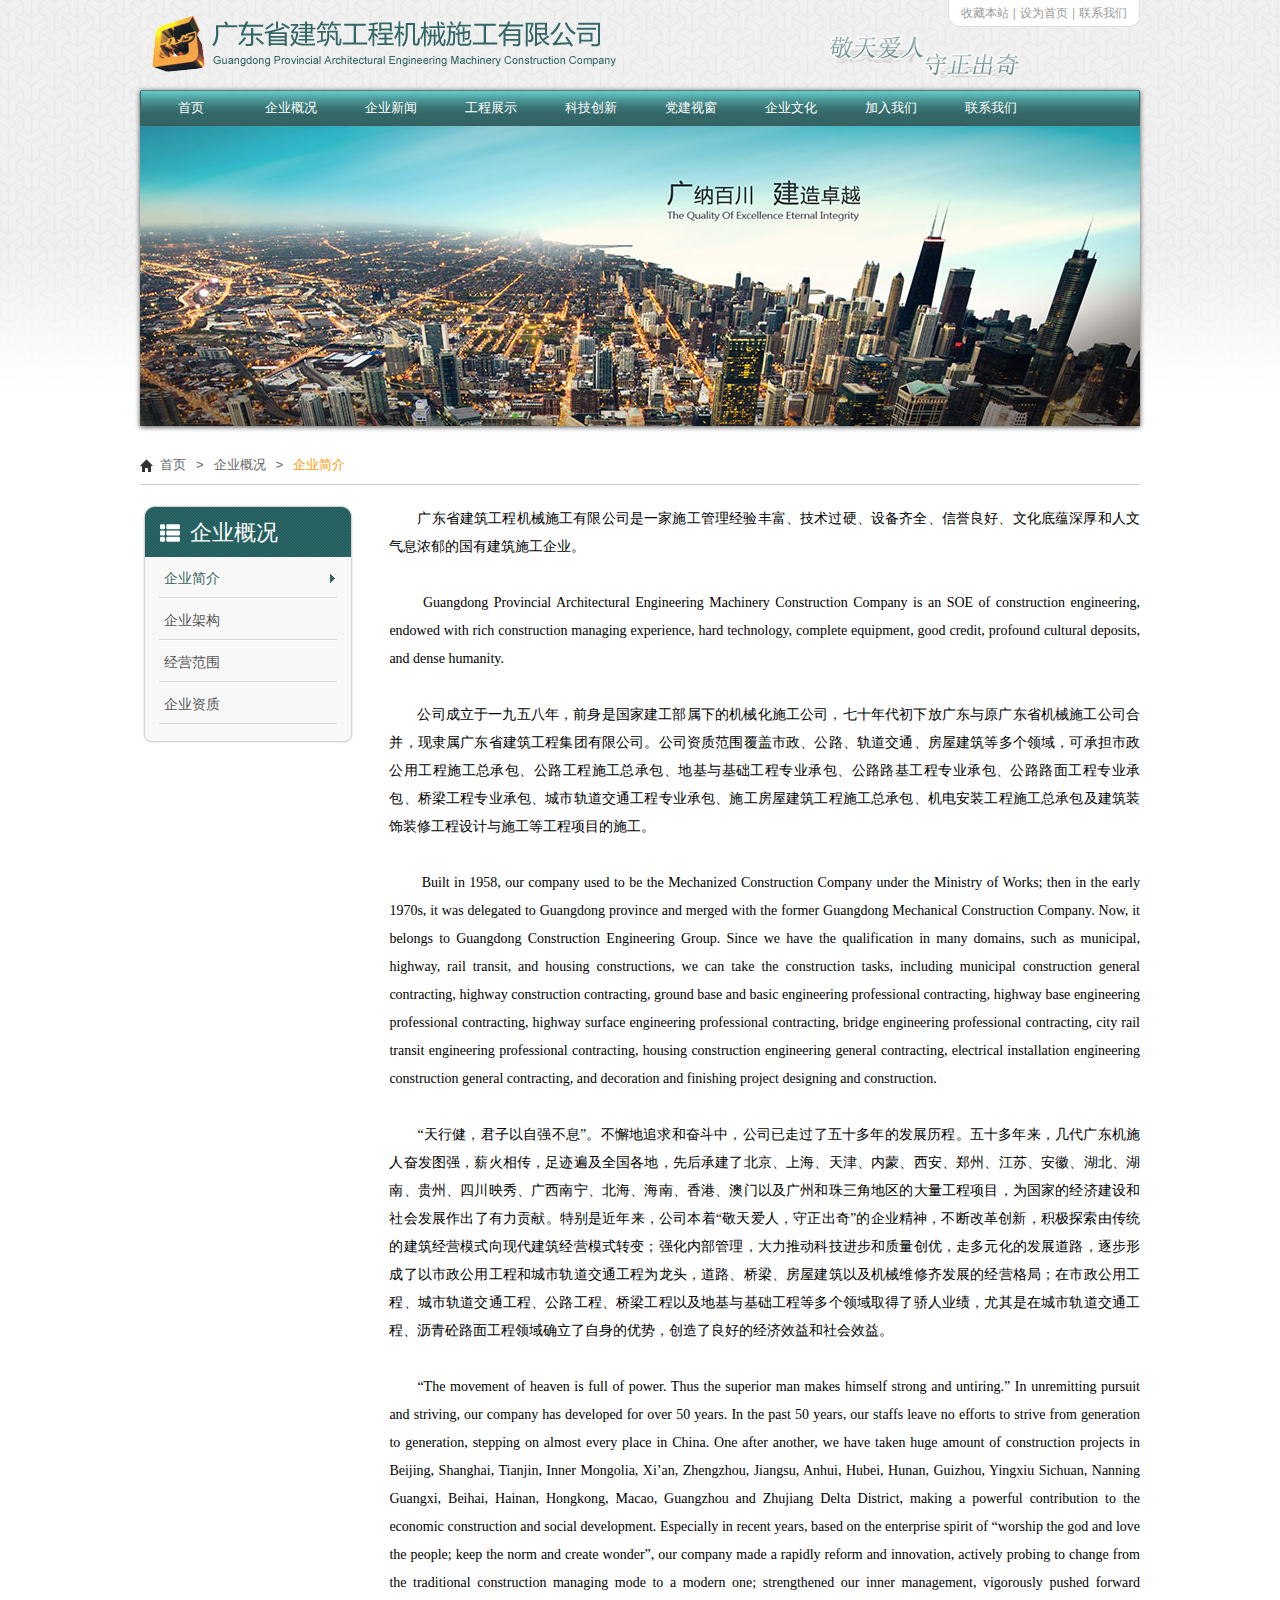
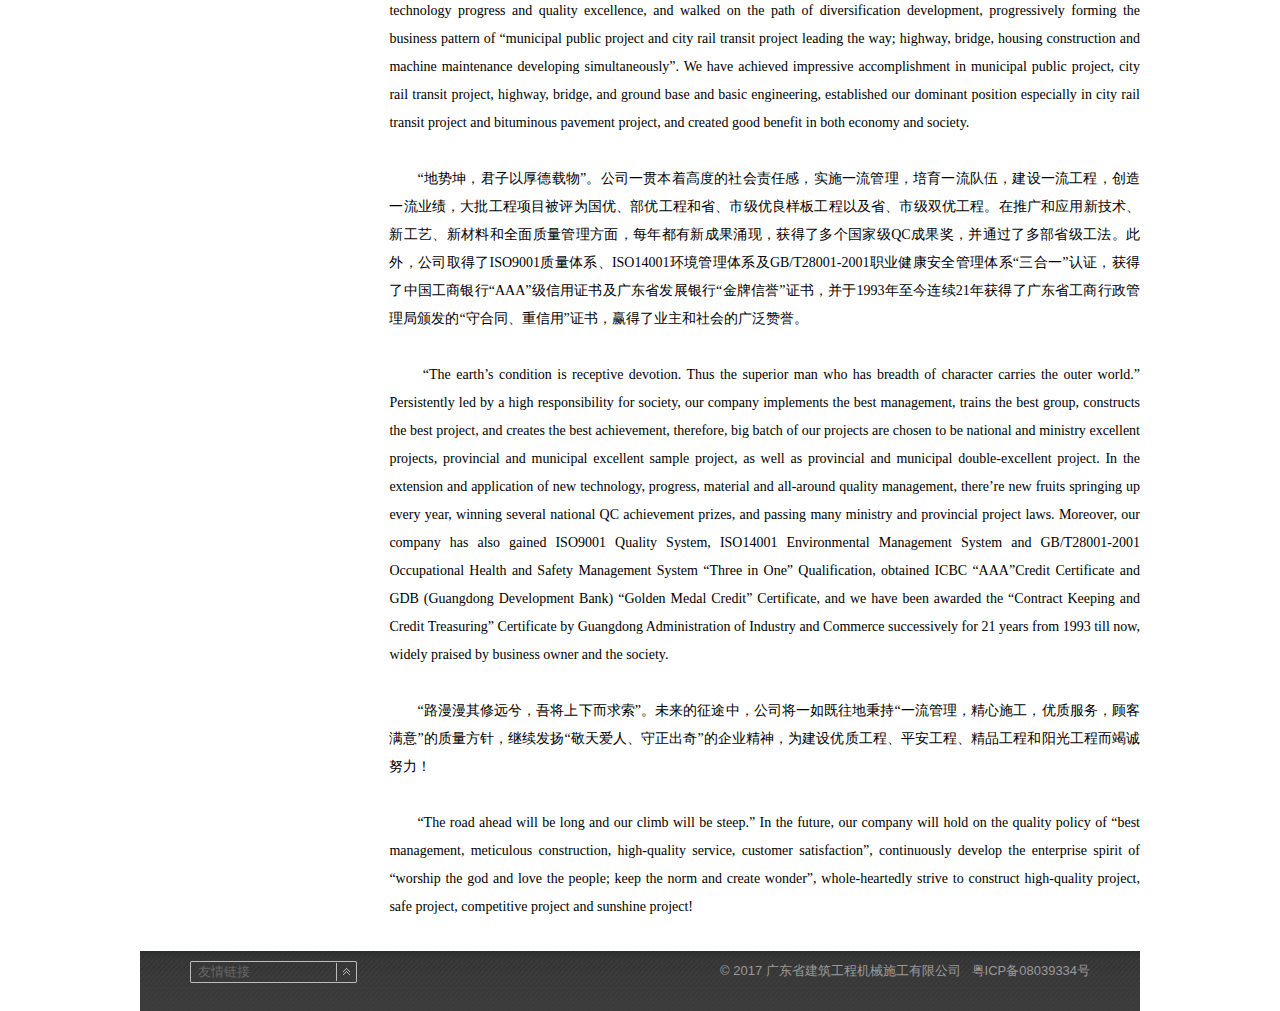
==== about.html @ 48760d31 "0501" ====
﻿<!DOCTYPE html>
<html>
<head>
    <title></title>
    <meta charset="utf-8" />
    <link href="css/normalize.css" rel="stylesheet" />
    <link href="css/style.css" rel="stylesheet" />

    <link href="nivoslider/nivo-slider.css" rel="stylesheet" />
    <link href="nivoslider/themes/default/default.css" rel="stylesheet" />
</head>
<body>
    <div class="page_head">
        <div class="logo"><img src="img/logo.png" alt="" /></div>
        <div class="links">
            <a href="javascript:void(0);">收藏本站</a><span>|</span><a href="javascript:void(0);">设为首页</a><span>|</span><a href="javascript:void(0);">联系我们</a>
        </div>
        <div class="clear"></div>
    </div>

    <div class="page_nav">
        <ul id="nav">
            <li class="li01"><a href="javascript:void();" class="link01">首页</a></li>
            <li class="li01">
                <a href="javascript:void();" class="link01">企业概况</a>
                <ul class="ul02">
                    <li class="li02"><a href="javascript:void();" class="link02">二级导航01</a></li>
                    <li class="li02"><a href="javascript:void();" class="link02">二级导航02</a></li>
                    <li class="li02">
                        <a href="javascript:void();" class="link02">二级导航03</a>
                        <ul class="ul03">
                            <li class="li03"><a href="javascript:void();" class="link03">三级导航01</a></li>
                            <li class="li03"><a href="javascript:void();" class="link03">三级导航02</a></li>
                            <li class="li03"><a href="javascript:void();" class="link03">三级导航03</a></li>
                        </ul>
                    </li>
                    <li class="li02"><a href="javascript:void();" class="link02">二级导航04</a></li>
                </ul>
            </li>
            <li class="li01">
                <a href="javascript:void();" class="link01">企业新闻</a>
                <ul class="ul02">
                    <li class="li02"><a href="javascript:void();" class="link02">二级导航01</a></li>
                    <li class="li02"><a href="javascript:void();" class="link02">二级导航02</a></li>
                    <li class="li02">
                        <a href="javascript:void();" class="link02">二级导航03</a>
                        <ul class="ul03">
                            <li class="li03"><a href="javascript:void();" class="link03">三级导航01</a></li>
                            <li class="li03"><a href="javascript:void();" class="link03">三级导航02</a></li>
                            <li class="li03"><a href="javascript:void();" class="link03">三级导航03</a></li>
                        </ul>
                    </li>
                    <li class="li02"><a href="javascript:void();" class="link02">二级导航04</a></li>
                </ul>
            </li>
            <li class="li01"><a href="javascript:void();" class="link01">工程展示</a></li>
            <li class="li01"><a href="javascript:void();" class="link01">科技创新</a></li>
            <li class="li01"><a href="javascript:void();" class="link01">党建视窗</a></li>
            <li class="li01"><a href="javascript:void();" class="link01">企业文化</a></li>
            <li class="li01"><a href="javascript:void();" class="link01">加入我们</a></li>
            <li class="li01"><a href="javascript:void();" class="link01">联系我们</a></li>
        </ul>
    </div>

    <div class="index_banner theme-default">
        <div id="slider" class="nivoSlider">
            <a href="javascript:void();" class="nivo-imageLink"><img src="Upload/b1.jpg" alt="" title="" class="index_bannerimg" /></a>
            <a href="javascript:void();" class="nivo-imageLink"><img src="Upload/b2.jpg" alt="" title="" class="index_bannerimg" /></a>
            <a href="javascript:void();" class="nivo-imageLink"><img src="Upload/b3.jpg" alt="" title="" class="index_bannerimg" /></a>
        </div>
    </div>

    <div class="inner_nav">
        <a class="index">首页</a><span>&gt;</span><a>企业概况</a><span>&gt;</span><span class="cur">企业简介</span>
    </div>

    <div class="wdiv10">

        <div class="col_inner01">
            <div class="smenu">
                <h3>企业概况</h3>
                <ul class="list">
                    <li><a href="javascript:void();" class="cur">企业简介</a></li>
                    <li><a href="javascript:void();">企业架构</a></li>
                    <li><a href="javascript:void();">经营范围</a></li>
                    <li><a href="javascript:void();">企业资质</a></li>
                </ul>
                <div class="bot"></div>
            </div>
        </div>


        <div class="col_inner02">

            <div class="inner_html">

                <font style="FONT-FAMILY: 宋体; COLOR: #000000; FONT-SIZE: 14px">
                    <p style="TEXT-JUSTIFY: inter-ideograph; TEXT-ALIGN: justify; TEXT-INDENT: 21pt; MARGIN-LEFT: 7.05pt; mso-char-indent-count: 2.0; mso-para-margin-left: .67gd" class="MsoNormal"><font style="FONT-SIZE: 14px"><span style="FONT-FAMILY: 宋体; FONT-SIZE: 14px; mso-ascii-font-family: 'Times New Roman'; mso-hansi-font-family: 'Times New Roman'">广东省建筑工程机械施工有限公司是一家施工管理经验丰富、技术过硬、设备齐全、信誉良好、文化底蕴深厚和人文气息浓郁的国有建筑施工企业。</span></font></p>
                    <p style="TEXT-JUSTIFY: inter-ideograph; TEXT-ALIGN: justify; TEXT-INDENT: 21pt; MARGIN-LEFT: 7.05pt; mso-char-indent-count: 2.0; mso-para-margin-left: .67gd" class="MsoNormal"><font style="FONT-SIZE: 14px"><span style="FONT-FAMILY: 宋体; FONT-SIZE: 14px; mso-ascii-font-family: 'Times New Roman'; mso-hansi-font-family: 'Times New Roman'"></span></font>&nbsp;</p>
                    <p style="TEXT-JUSTIFY: inter-ideograph; TEXT-ALIGN: justify; TEXT-INDENT: 21pt; MARGIN-LEFT: 7.05pt; mso-char-indent-count: 2.0; mso-para-margin-left: .67gd" class="MsoNormal"><font style="FONT-SIZE: 14px"><span style="FONT-FAMILY: 宋体; FONT-SIZE: 14px; mso-ascii-font-family: 'Times New Roman'; mso-hansi-font-family: 'Times New Roman'"></span><!--?xml:namespace prefix = o ns = "urn:schemas-microsoft-com:office:office" /--><o:p></o:p></font>&nbsp;<font style="FONT-SIZE: 14px">Guangdong Provincial Architectural Engineering Machinery Construction Company is an SOE of construction engineering, endowed with rich construction managing experience, hard technology, <span style="COLOR: windowtext; FONT-SIZE: 14px" lang="EN-US">complete equipment, good credit, profound cultural deposits, and dense humanity.</span></font></p>
                    <p style="TEXT-JUSTIFY: inter-ideograph; TEXT-ALIGN: justify; TEXT-INDENT: 21pt; MARGIN-LEFT: 7.05pt; mso-char-indent-count: 2.0; mso-para-margin-left: .67gd" class="MsoNormal"><font style="FONT-SIZE: 14px"><span style="COLOR: windowtext; FONT-SIZE: 14px" lang="EN-US"></span><span style="COLOR: windowtext; FONT-SIZE: 14px" lang="EN-US"><o:p></o:p></span></font>&nbsp;</p>
                    <p style="TEXT-JUSTIFY: inter-ideograph; TEXT-ALIGN: justify; TEXT-INDENT: 21pt; MARGIN-LEFT: 7.05pt; mso-char-indent-count: 2.0; mso-para-margin-left: .67gd" class="MsoNormal"><font style="FONT-SIZE: 14px"><span style="FONT-FAMILY: 宋体; COLOR: windowtext; FONT-SIZE: 14px; mso-ascii-font-family: 'Times New Roman'; mso-hansi-font-family: 'Times New Roman'">公司成立于一九五八年，前身是国家建工部属下的机械化施工公司，七十年代初下放广东与原广东省机械施工公司合并，现隶属广东省建筑工程集团有限公司。公司资质范围覆盖市政、公路、轨道交通、房屋建筑等多个领域，可承担市政公用工程施工总承包、公路工程施工总承包、地基与基础工程专业承包、公路路基工程专业承包、公路路面工程专业承包、桥梁工程专业承包、城市轨道交通工程专业承包、施工房屋建筑工程施工总承包、机电安装工程施工总承包及建筑装饰装修工程设计与施工等工程项目的施工。</span></font></p>
                    <p style="TEXT-JUSTIFY: inter-ideograph; TEXT-ALIGN: justify; TEXT-INDENT: 21pt; MARGIN-LEFT: 7.05pt; mso-char-indent-count: 2.0; mso-para-margin-left: .67gd" class="MsoNormal"><font style="FONT-SIZE: 14px"><span style="FONT-FAMILY: 宋体; COLOR: windowtext; FONT-SIZE: 14px; mso-ascii-font-family: 'Times New Roman'; mso-hansi-font-family: 'Times New Roman'"></span><span style="COLOR: windowtext; FONT-SIZE: 14px; mso-bidi-font-size: 10.5pt" lang="EN-US"><o:p></o:p></span></font>&nbsp;</p>
                    <p style="TEXT-JUSTIFY: inter-ideograph; TEXT-ALIGN: justify; TEXT-INDENT: 21pt; MARGIN-LEFT: 7.05pt; mso-char-indent-count: 2.0; mso-para-margin-left: .67gd" class="MsoNormal"><span style="FONT-SIZE: 14px" lang="EN-US">&nbsp;Built in 1958, our company used to be the Mechanized Construction Company under the Ministry of Works; then in the early 1970s, it was delegated to Guangdong province and merged with the former Guangdong Mechanical Construction Company. Now, it belongs to Guangdong Construction Engineering Group. Since we have the qualification in many domains, such as municipal, highway, rail transit, and housing constructions, we can take the construction tasks, including municipal construction general contracting, highway construction contracting, ground base and basic engineering professional contracting, highway base engineering professional contracting, highway surface engineering professional contracting, bridge engineering professional contracting, city rail transit engineering professional contracting, housing construction engineering general contracting, electrical installation engineering construction general contracting, and decoration and finishing project designing and construction.</span></p>
                    <p style="TEXT-JUSTIFY: inter-ideograph; TEXT-ALIGN: justify; TEXT-INDENT: 21pt; MARGIN-LEFT: 7.05pt; mso-char-indent-count: 2.0; mso-para-margin-left: .67gd" class="MsoNormal"><span style="FONT-SIZE: 14px" lang="EN-US"><o:p></o:p></span>&nbsp;</p>
                    <p style="TEXT-JUSTIFY: inter-ideograph; TEXT-ALIGN: justify; TEXT-INDENT: 21pt; MARGIN-LEFT: 7.05pt; mso-char-indent-count: 2.0; mso-para-margin-left: .67gd" class="MsoNormal"><font style="FONT-SIZE: 14px"><span style="FONT-FAMILY: 宋体; COLOR: windowtext; FONT-SIZE: 14px; mso-ascii-font-family: 'Times New Roman'; mso-hansi-font-family: 'Times New Roman'">“天行健，君子以自强不息”。不懈地追求和奋斗中，公司已走过了五十多年的发展历程。五十多年来，几代广东机施人奋发图强，薪火相传，足迹遍及全国各地，先后承建了北京、上海、天津、内蒙、西安、郑州、江苏、安徽、湖北、湖南、贵州、四川映秀、广西南宁、北海、海南、香港、澳门以及广州和珠三角地区的大量工程项目，为国家的经济建设和社会发展作出了有力贡献。特别是近年来，公司本着“敬天爱人，守正出奇”的企业精神，不断改革创新，积极探索由传统的建筑经营模式向现代建筑经营模式转变；强化内部管理，大力推动科技进步和质量创优，走多元化的发展道路，逐步形成了以市政公用工程和城市轨道交通工程为龙头，道路、桥梁、房屋建筑以及机械维修齐发展的经营格局；在市政公用工程、城市轨道交通工程、公路工程、桥梁工程以及地基与基础工程等多个领域取得了骄人业绩，尤其是在城市轨道交通工程、沥青砼路面工程领域确立了自身的优势，创造了良好的经济效益和社会效益。</span></font></p>
                    <p style="TEXT-JUSTIFY: inter-ideograph; TEXT-ALIGN: justify; TEXT-INDENT: 21pt; MARGIN-LEFT: 7.05pt; mso-char-indent-count: 2.0; mso-para-margin-left: .67gd" class="MsoNormal"><font style="FONT-SIZE: 14px"><span style="FONT-FAMILY: 宋体; COLOR: windowtext; FONT-SIZE: 14px; mso-ascii-font-family: 'Times New Roman'; mso-hansi-font-family: 'Times New Roman'"></span><span style="COLOR: red; FONT-SIZE: 14px; mso-bidi-font-size: 10.5pt" lang="EN-US"><o:p></o:p></span></font>&nbsp;</p>
                    <p style="TEXT-JUSTIFY: inter-ideograph; TEXT-ALIGN: justify; TEXT-INDENT: 21pt; MARGIN-LEFT: 7.05pt; mso-char-indent-count: 2.0; mso-para-margin-left: .67gd" class="MsoNormal"><span style="FONT-SIZE: 14px" lang="EN-US">“The movement of heaven is full of power. Thus the superior man makes himself strong and untiring.” In unremitting pursuit and striving, our company has developed for over 50 years. In the past 50 years, our staffs leave no efforts to strive from generation to generation, stepping on almost every place in China. One after another, we have taken huge amount of construction projects in Beijing, Shanghai, Tianjin, Inner Mongolia, Xi’an, Zhengzhou, Jiangsu, Anhui, Hubei, Hunan, Guizhou, Yingxiu Sichuan, Nanning Guangxi, Beihai, Hainan, Hongkong, Macao, Guangzhou and Zhujiang Delta District, making a powerful contribution to the economic construction and social development. Especially in recent years, based on the enterprise spirit of “worship the god and love the people; keep the norm and create wonder”, our company made a rapidly reform and innovation, actively probing to change from the traditional construction managing mode to a modern one; strengthened our inner management, vigorously pushed forward technology progress and quality excellence, and walked on the path of diversification development, progressively forming the business pattern of “municipal public project and city rail transit project leading the way; highway, bridge, housing construction and machine maintenance developing simultaneously”. We have achieved impressive accomplishment in municipal public project, city rail transit project, highway, bridge, and ground base and basic engineering, established our dominant position especially in city rail transit project and bituminous pavement project, and created good benefit in both economy and society.</span></p>
                    <p style="TEXT-JUSTIFY: inter-ideograph; TEXT-ALIGN: justify; TEXT-INDENT: 21pt; MARGIN-LEFT: 7.05pt; mso-char-indent-count: 2.0; mso-para-margin-left: .67gd" class="MsoNormal"><span style="FONT-SIZE: 14px" lang="EN-US"><o:p></o:p></span>&nbsp;</p>
                    <p style="TEXT-JUSTIFY: inter-ideograph; TEXT-ALIGN: justify; TEXT-INDENT: 21pt; MARGIN-LEFT: 7.05pt; mso-char-indent-count: 2.0; mso-para-margin-left: .67gd" class="MsoNormal"><font style="FONT-SIZE: 14px"><span style="FONT-FAMILY: 宋体; FONT-SIZE: 14px; mso-ascii-font-family: 'Times New Roman'">“地势坤，君子以厚德载物”。公司一贯</span><span style="FONT-FAMILY: 宋体; FONT-SIZE: 14px; mso-ascii-font-family: 'Times New Roman'; mso-hansi-font-family: 'Times New Roman'">本着高度的社会责任感，实施一流管理，培育一流队伍，建设一流工程，创造一流业绩，</span><span style="FONT-FAMILY: 宋体; FONT-SIZE: 14px; mso-ascii-font-family: 'Times New Roman'">大批工程项目被评为</span><span style="FONT-FAMILY: 宋体; FONT-SIZE: 14px; mso-ascii-font-family: 'Times New Roman'; mso-hansi-font-family: 'Times New Roman'">国优、部优</span><span style="FONT-FAMILY: 宋体; COLOR: windowtext; FONT-SIZE: 14px; mso-ascii-font-family: 'Times New Roman'; mso-hansi-font-family: 'Times New Roman'">工程和</span><span style="FONT-FAMILY: 宋体; COLOR: windowtext; FONT-SIZE: 14px; mso-ascii-font-family: 'Times New Roman'">省、市级优良样板工程</span><span style="FONT-FAMILY: 宋体; COLOR: windowtext; FONT-SIZE: 14px; mso-ascii-font-family: 'Times New Roman'; mso-hansi-font-family: 'Times New Roman'">以及省、市级双优工程。在推广和应用新技术、新工艺、新材料和全面质量管理方面，每年都有新成果涌现，获得了多个国家级</span><span style="COLOR: windowtext; FONT-SIZE: 14px; mso-hansi-font-family: 宋体" lang="EN-US">QC</span><span style="FONT-FAMILY: 宋体; COLOR: windowtext; FONT-SIZE: 14px; mso-ascii-font-family: 'Times New Roman'; mso-hansi-font-family: 'Times New Roman'">成果奖，并</span><span style="FONT-FAMILY: 宋体; COLOR: windowtext; FONT-SIZE: 14px; mso-ascii-font-family: 'Times New Roman'">通过了多部省级工法。此外，公司</span><span style="FONT-FAMILY: 宋体; COLOR: windowtext; FONT-SIZE: 14px; mso-ascii-font-family: 'Times New Roman'; mso-hansi-font-family: 'Times New Roman'">取得了</span><span style="COLOR: windowtext; FONT-SIZE: 14px; mso-hansi-font-family: 宋体" lang="EN-US">ISO9001</span><span style="FONT-FAMILY: 宋体; COLOR: windowtext; FONT-SIZE: 14px; mso-ascii-font-family: 'Times New Roman'; mso-hansi-font-family: 'Times New Roman'">质量体系、</span><span style="COLOR: windowtext; FONT-SIZE: 14px; mso-hansi-font-family: 宋体" lang="EN-US">ISO14001</span><span style="FONT-FAMILY: 宋体; COLOR: windowtext; FONT-SIZE: 14px; mso-ascii-font-family: 'Times New Roman'; mso-hansi-font-family: 'Times New Roman'">环境管理体系及</span><span style="COLOR: windowtext; FONT-SIZE: 14px; mso-hansi-font-family: 宋体" lang="EN-US">GB/T28001-2001</span><span style="FONT-FAMILY: 宋体; COLOR: windowtext; FONT-SIZE: 14px; mso-ascii-font-family: 'Times New Roman'; mso-hansi-font-family: 'Times New Roman'">职业健康安全管理体系“三合一”认证，获得了中国工商银行“</span><span style="COLOR: windowtext; FONT-SIZE: 14px; mso-hansi-font-family: 宋体" lang="EN-US">AAA</span><span style="FONT-FAMILY: 宋体; COLOR: windowtext; FONT-SIZE: 14px; mso-ascii-font-family: 'Times New Roman'; mso-hansi-font-family: 'Times New Roman'">”级信用证书及广东省发展银行“金牌信誉”证书，并于</span><span style="COLOR: windowtext; FONT-SIZE: 14px; mso-hansi-font-family: 宋体" lang="EN-US">1993</span><span style="FONT-FAMILY: 宋体; COLOR: windowtext; FONT-SIZE: 14px; mso-ascii-font-family: 'Times New Roman'; mso-hansi-font-family: 'Times New Roman'">年至今连续21</span><span style="FONT-FAMILY: 宋体; COLOR: windowtext; FONT-SIZE: 14px; mso-ascii-font-family: 'Times New Roman'; mso-hansi-font-family: 'Times New Roman'">年获得了广东省工商行政管理局颁发的“守合同、重信用”证书，</span><span style="FONT-FAMILY: 宋体; COLOR: windowtext; FONT-SIZE: 14px; mso-ascii-font-family: 'Times New Roman'">赢得了业主和社会的广泛赞誉。</span></font></p>
                    <p style="TEXT-JUSTIFY: inter-ideograph; TEXT-ALIGN: justify; TEXT-INDENT: 21pt; MARGIN-LEFT: 7.05pt; mso-char-indent-count: 2.0; mso-para-margin-left: .67gd" class="MsoNormal"><font style="FONT-SIZE: 14px"><span style="FONT-FAMILY: 宋体; COLOR: windowtext; FONT-SIZE: 14px; mso-ascii-font-family: 'Times New Roman'"></span><span style="COLOR: red; FONT-SIZE: 14px; mso-hansi-font-family: 宋体; mso-bidi-font-size: 10.5pt" lang="EN-US"><o:p></o:p></span></font>&nbsp;</p>
                    <p style="TEXT-JUSTIFY: inter-ideograph; TEXT-ALIGN: justify; TEXT-INDENT: 21pt; MARGIN-LEFT: 7.05pt; mso-char-indent-count: 2.0; mso-para-margin-left: .67gd" class="MsoNormal"><font style="FONT-SIZE: 14px">&nbsp;“The earth’s condition is receptive devotion. Thus the superior man who has breadth of character carries the outer world.” Persistently led by a high responsibility for society, our company implements the best management, trains the best group, constructs the best project, and creates the best achievement, therefore, big batch of our projects are chosen to be national and ministry excellent projects, provincial and municipal excellent sample project, as well as provincial and municipal double-excellent project. In the extension and application of new technology, progress, material and all-around quality management, there’<span style="COLOR: windowtext; FONT-SIZE: 14px" lang="EN-US">re new fruits springing up every year, winning several national QC achievement prizes, and passing many ministry and provincial project laws. Moreover, our company has also gained </span><span style="COLOR: windowtext; FONT-SIZE: 14px; mso-hansi-font-family: 宋体" lang="EN-US">ISO9001 Quality System, ISO14001 Environmental Management System and GB/T28001-2001 Occupational Health and Safety Management System </span><span style="FONT-FAMILY: 宋体; COLOR: windowtext; FONT-SIZE: 14px; mso-ascii-font-family: 'Times New Roman'" lang="EN-US">“</span><span style="COLOR: windowtext; FONT-SIZE: 14px; mso-hansi-font-family: 宋体" lang="EN-US">Three in One</span><span style="FONT-FAMILY: 宋体; COLOR: windowtext; FONT-SIZE: 14px; mso-ascii-font-family: 'Times New Roman'" lang="EN-US">”</span><span style="COLOR: windowtext; FONT-SIZE: 14px; mso-hansi-font-family: 宋体" lang="EN-US"> Qualification, obtained ICBC </span><span style="FONT-FAMILY: 宋体; COLOR: windowtext; FONT-SIZE: 14px; mso-ascii-font-family: 'Times New Roman'" lang="EN-US">“</span><span style="COLOR: windowtext; FONT-SIZE: 14px; mso-hansi-font-family: 宋体" lang="EN-US">AAA</span><span style="FONT-FAMILY: 宋体; COLOR: windowtext; FONT-SIZE: 14px; mso-ascii-font-family: 'Times New Roman'" lang="EN-US">”</span><span style="COLOR: windowtext; FONT-SIZE: 14px; mso-hansi-font-family: 宋体" lang="EN-US">Credit Certificate and GDB (Guangdong Development Bank) </span><span style="FONT-FAMILY: 宋体; COLOR: windowtext; FONT-SIZE: 14px; mso-ascii-font-family: 'Times New Roman'" lang="EN-US">“</span><span style="COLOR: windowtext; FONT-SIZE: 14px; mso-hansi-font-family: 宋体" lang="EN-US">Golden Medal Credit</span><span style="FONT-FAMILY: 宋体; COLOR: windowtext; FONT-SIZE: 14px; mso-ascii-font-family: 'Times New Roman'" lang="EN-US">”</span><span style="COLOR: windowtext; FONT-SIZE: 14px; mso-hansi-font-family: 宋体" lang="EN-US"> Certificate, and we have been awarded the </span><span style="FONT-FAMILY: 宋体; COLOR: windowtext; FONT-SIZE: 14px; mso-ascii-font-family: 'Times New Roman'" lang="EN-US">“</span><span style="COLOR: windowtext; FONT-SIZE: 14px; mso-hansi-font-family: 宋体" lang="EN-US">Contract Keeping and Credit Treasuring</span><span style="FONT-FAMILY: 宋体; COLOR: windowtext; FONT-SIZE: 14px; mso-ascii-font-family: 'Times New Roman'" lang="EN-US">”</span><span style="COLOR: windowtext; FONT-SIZE: 14px; mso-hansi-font-family: 宋体" lang="EN-US"> Certificate by Guangdong Administration of Industry and Commerce successively for&nbsp;21 years from 1993 till now, widely praised by business owner and the society.</span></font></p>
                    <p style="TEXT-JUSTIFY: inter-ideograph; TEXT-ALIGN: justify; TEXT-INDENT: 21pt; MARGIN-LEFT: 7.05pt; mso-char-indent-count: 2.0; mso-para-margin-left: .67gd" class="MsoNormal"><font style="FONT-SIZE: 14px"><span style="COLOR: windowtext; FONT-SIZE: 14px; mso-hansi-font-family: 宋体" lang="EN-US"></span><o:p></o:p></font>&nbsp;</p>
                    <p style="TEXT-JUSTIFY: inter-ideograph; TEXT-ALIGN: justify; TEXT-INDENT: 21pt; MARGIN-LEFT: 7.05pt; mso-char-indent-count: 2.0; mso-para-margin-left: .67gd" class="MsoNormal"><font style="FONT-SIZE: 14px"><span style="FONT-FAMILY: 宋体; FONT-SIZE: 14px; mso-ascii-font-family: 'Times New Roman'; mso-hansi-font-family: 'Times New Roman'">“路漫漫其修远兮，吾将上下而求索”。未来的征途中，公司将一如既往地秉持“一流管理，精心施工，优质服务，顾客满意”的质量方针，继续发扬“敬天爱人、守正出奇”的企业精神，为建设优质工程、平安工程、精品工程和阳光工程而竭诚努力！</span></font></p>
                    <p style="TEXT-JUSTIFY: inter-ideograph; TEXT-ALIGN: justify; TEXT-INDENT: 21pt; MARGIN-LEFT: 7.05pt; mso-char-indent-count: 2.0; mso-para-margin-left: .67gd" class="MsoNormal"><font style="FONT-SIZE: 14px"><span style="FONT-FAMILY: 宋体; FONT-SIZE: 14px; mso-ascii-font-family: 'Times New Roman'; mso-hansi-font-family: 'Times New Roman'"></span></font>&nbsp;</p>
                    <p style="TEXT-JUSTIFY: inter-ideograph; TEXT-ALIGN: justify; TEXT-INDENT: 21pt; MARGIN-LEFT: 7.05pt; mso-char-indent-count: 2.0; mso-para-margin-left: .67gd" class="MsoNormal"><font style="FONT-SIZE: 14px"><span style="FONT-FAMILY: 宋体; FONT-SIZE: 14px; mso-ascii-font-family: 'Times New Roman'; mso-hansi-font-family: 'Times New Roman'"></span></font><span style="FONT-FAMILY: 'Times New Roman','serif'; COLOR: black; FONT-SIZE: 14px; mso-fareast-font-family: 宋体; mso-ansi-language: EN-US; mso-fareast-language: ZH-CN; mso-bidi-language: AR-SA" lang="EN-US">“The road ahead will be long and our climb will be steep.” In the future, our company will hold on the quality policy of “best management, meticulous construction, high-quality service, customer satisfaction”, continuously develop the enterprise spirit of “worship the god and love the people; keep the norm and create wonder”, whole-heartedly strive to construct high-quality project, safe project, competitive project and sunshine project!</span></p>
                </font>

            </div>

        </div>

        <div class="clear"></div>
    </div>

    <div class="page_footer">
        <div class="wdiv">
            <div class="footerLink">
                <span>友情链接</span>
                <div class="footerLinkCon" style="display: none;">
                    <ul>
                        <li>
                            <a href="http://www.gdinst.com/" target="_blank">广东省工业设备安装公司</a>
                        </li>

                        <li>
                            <a href="http://www.coc.gov.cn/" target="_blank">住房和城乡建设部中国建造师网</a>
                        </li>

                        <li>
                            <a href="http://www.gdrst.gov.cn/" target="_blank">广东省人力资源和社会保障厅</a>
                        </li>

                        <li>
                            <a href="http://www.pinganka.com/" target="_blank">广东省建筑业协会平安卡管理系统</a>
                        </li>

                        <li>
                            <a href="http://www.gzcc.gov.cn/" target="_blank">广州城市建设</a>
                        </li>

                        <li>
                            <a href="http://www.gzlss.gov.cn/sbjjzx/" target="_blank">广州市社会保险基金管理中心</a>
                        </li>

                        <li>
                            <a href="http://www.gdsi.gov.cn/html/" target="_blank">广东省社会保险基金管理局</a>
                        </li>

                        <li>
                            <a href="http://www.gdkszx.com.cn/" target="_blank">广东省专业技术资格考试中心</a>
                        </li>

                        <li>
                            <a href="http://www.gzmcg.com/" target="_blank">广州市建筑集团有限公司</a>
                        </li>

                        <li>
                            <a href="http://www.gdcic.net/" target="_blank">广东建设信息网</a>
                        </li>

                        <li>
                            <a href="http://www.gdceg.com/" target="_blank">广东省建筑工程集团有限公司</a>
                        </li>

                        <li>
                            <a href="http://219.136.222.219/cms/wz/view/index.jsp?siteId=1" target="_blank">广州建设工程交易中心</a>
                        </li>

                        <li>
                            <a href="http://www.gdmgolf.com/" target="_blank">高尔夫专业建造公司</a>
                        </li>
                    </ul>
                </div>
            </div>
            <div class="copyright">
                &copy; 2017 广东省建筑工程机械施工有限公司 &nbsp; <a href="http://www.miitbeian.gov.cn/" style="color:#9a9a9a" target="_blank">粤ICP备08039334号</a>
            </div>
            <div class="clear"></div>
        </div>
    </div>


    <script type="text/javascript" src="js/jquery.min.js"></script>
    <script src="nivoslider/jquery.nivo.slider.js"></script>
    <script type="text/javascript" src="js/jquery.tinycarousel.js"></script>
    <script type="text/javascript" src="js/fun.js"></script>

</body>
</html>
---- css/style.css ----
﻿/*! Product by Wu Jun Xing */

body, div, dl, dt, dd, ul, ol, li, h1, h2, h3, h4, h5, h6, form, input, textarea, p, th, td, span{ margin:0; padding:0;}
body{font-family: Arial,"Microsoft YaHei","微软雅黑","宋体"; font-size:13px; line-height:2; color:#666; background-color:White;}
body{background-image:url(../img/bg.jpg); background-position:left top; background-repeat:repeat-x;}
a{text-decoration:none; color:#0D5EAD;}
a:hover{ text-decoration:underline; }

img {border:0;}
table, img, hr, .mceItemAnchor {cursor:default}
table td, table th {cursor:text}
ins {border-bottom:1px solid green; text-decoration: none; color:green}
del {color:red; text-decoration:line-through}
cite {border-bottom:1px dashed blue}
acronym {border-bottom:1px dotted #CCC; cursor:help}
abbr {border-bottom:1px dashed #CCC; cursor:help}
li {list-style: none outside none;}
table {border-collapse: collapse;border-spacing:0;}

.clear{ clear:both;}
.wdiv{ width:1000px; margin:0px auto;}
.wdiv10{ width:1000px; margin:10px auto;}
.f_left{float:left;}
.f_right{float:right;}
.f_left20{float:left; margin-left:20px;}
.f_left_2{float:left; margin-left:10px;}

.page_head{
    width:1000px; height:90px; margin:0 auto;
    background-image:url(../img/page_head.jpg);
    background-position:center top;
    background-repeat:no-repeat;
}
.page_head .logo{
    float:left; margin-top:5px; height:80px;
}
.page_head .logo img{
    height:80px;
}
.page_head .links{
    float:right; border:1px solid #dedede; border-top:none; background-color:#fff; padding:0 10px;
    border-radius:0px 0px 10px 12px;
}
.page_head .links a,.page_head .links span{
    margin:0 2px; font-size:12px;
}
.page_head .links a{
    color:#9a9a9a;
}
.page_head .links span{
    color:#aaa;
}

.page_nav{
    width:1000px; height:36px; margin:0 auto; background-color:#336666;
    background-image:url(../img/nav.jpg); box-shadow:0px 1px 5px 0px #4a4a4a;
}
#nav{
    display:block; z-index:99; margin-left:1px;
}
#nav .ul02{
    display:none; position:absolute; left:0px; top:36px; z-index:100; padding:10px 0px;
    background-color:#386c6c;
}
#nav .ul03{
    display:none; position:absolute; left:110px; top:0px; z-index:101;
    background-color:#4c8080;
}
#nav .li01{
    display:block; height:36px; width:100px; float:left; position:relative;
}
#nav .link01{
    display:block; height:36px; width:100px; color:#fff; font-size:13px; text-align:center; line-height:36px;
}
#nav .link01:hover{
    color:#ff9900; text-decoration:none; background-color:#336666;
}
#nav .li02{
    display:block; height:30px; width:110px; position:relative;
}
#nav .link02{
    display:block; height:30px; width:100px; padding-left:10px; overflow:hidden; color:#fff; font-size:12px; line-height:30px;
}
#nav .link02:hover{
    background-color:#4c8080;
}
#nav .link02_hover{
    background-color:#4c8080;
}
#nav .li03{
    display:block; width:110px; height:30px;
}
#nav .link03{
    display:block; width:100px; height:30px; padding-left:10px; overflow:hidden; color:#fff; font-size:12px; line-height:30px;
}
#nav .link03:hover{
}

.page_footer{
    width:1000px; background-color:#2a2a2a; margin:0 auto; padding-bottom:20px; margin-top:30px;
    background-image:url(../img/footer_bg.jpg);
}

.page_footer .footerLink{
    width:167px; height:22px; line-height:22px; background:url(../img/footerlinks.png) no-repeat; float:left; margin-left:50px; margin-top:10px; position:relative; z-index:199; cursor:pointer;
}
.footerLink span{ padding-left:8px;}
.footerLinkCon{ width:143px; padding:12px; background:#fff; border:1px solid #e7e7e7; border-radius:2px; position:absolute; bottom:22px; left:0; display:none; }
.footerLinkCon a{ display:inline-block; width:143px; font:12px/18px "微软雅黑"; color:#336666; padding:3px 0 3px 10px; background:url(../img/list01.png) no-repeat left 10px; }
.footerLinkCon a:hover{ color:#ff9900; background:url(../img/list01_on.png) no-repeat left 10px}

.page_footer .copyright{
    width:400px; height:40px; float:right; line-height:40px; color:#9a9a9a; margin-right:20px;
}


/* index */
.index_banner{
    width:1000px; height:300px; margin:0 auto;
}
.index_bannerimg{
    width:1000px; height:300px;
}

.col690{
    width:690px;
}
.col300{
    width:300px;
}
.col485{
    width:480px;
}
.col485{
    width:495px;
}
.col320{
    width:326px;
}

.index_part01{
}
.index_title01{
    height:32px; position:relative;
    background-image:url(../img/title01_02.jpg); background-position:right bottom; background-repeat:repeat-x;
}
.index_title01 .title01{
    display:block; float:left; padding-left:10px; padding-right:40px; height:32px; color:#ffffff; font-weight:bold; font-size:13px; line-height:32px;
    background-image:url(../img/title01_01.jpg); background-position:right bottom; background-repeat:no-repeat;
}
.index_title01 .title01 span{
    display:block; height:32px; padding-left:20px; background-image:url(../img/title01_01.jpg); background-position:left center;
}
.index_title01 .more{
    display:block; float:right; margin-right:16px;
}
.index_title01 .more a{
    font-size:12px;  line-height:32px; display:block; color:#336666;
}
.index_content01{
    padding:20px; border:1px solid #ccc; border-top:none;
}

.index_topnews{
    border-bottom:1px dashed #cedbe4; padding-bottom:16px; margin-bottom:20px;
}
.index_topnews h5{
    height:32px; overflow:hidden; 
}
.index_topnews h5 a{
    line-height:32px; font-size:16px; color:#333; font-weight:normal;
}
.index_topnews .sub{
    height:60px; line-height:20px; text-indent:2em; color:#a0a0a0;
}
.index_topnews .more{
    height:26px; line-height:26px;
}
.index_topnews .more a{
    display:block; float:left;
}
.index_topnews .more span{
    display:block; float:right;
}

.index_newslist01{

}
.index_newslist01 li{
    height:24px; padding-left:10px; overflow:hidden; background-image:url(../img/list_point.gif); background-position:left top; background-repeat:no-repeat;
}
.index_newslist01 span{
    display:block; width:80px; height:24px; overflow:hidden; float:right;
}
.index_newslist01 a{
    display:block; width:510px; height:24px; overflow:hidden; float:left; 
}

.index_newslist02{

}
.index_newslist02 li{
    height:24px; padding-left:10px; overflow:hidden; background-image:url(../img/list_point.gif); background-position:left top; background-repeat:no-repeat;
}
.index_newslist02 span{
    display:block; width:80px; height:24px; overflow:hidden; float:right;
}
.index_newslist02 a{
    display:block; width:340px; height:24px; overflow:hidden; float:left; 
}

.index_newslist03{

}
.index_newslist03 li{
    height:24px; padding-left:10px; overflow:hidden; background-image:url(../img/list_point.gif); background-position:left top; background-repeat:no-repeat;
}
.index_newslist03 a{
    display:block; width:265px; height:24px; overflow:hidden; float:left; 
}

/* log in */
.login{
    border:1px solid #ccc; border-top:none;
}
.login .title01{
    height:28px; line-height:28px; font-weight:bold; color:#666; text-align:center;
    background:url(../img/title_login.jpg) repeat-x;
}
.login .lable{
    margin: 7px 0px;
    text-align: center;
    color: #666;
    line-height: 29px;
}
.login .input{
    width: 158px;
    height: 20px;
    border: 1px solid #E3E3E3;
    color: #666;
}
.login .button{
    background: url(../img/form_but.gif) no-repeat;
    width: 65px;
    height: 22px;
    border: none;
    font-weight: bold;
    color: #666;
    margin-bottom: 5px;
    line-height: 22px;
}

/* flash */
#flash_slider{
    width:300px; height:240px; margin-top:10px; position:relative;
}
#flash_slider .viewport {
        position:relative; width:300px; height:240px; overflow:hidden;
    }
    #flash_slider .overview{
        position:absolute; left:0px; top:0px;
    }
    #flash_slider .overview li{
        display:block; width:300px; height:240px; overflow:hidden; float:left; text-align:center;
    }
    #flash_slider .overview li img{
        display:block; width:300px; height:240px;
    }
    #flash_slider .bullets{
        position:absolute; right:0px; bottom:0px;
    }
    #flash_slider .bullets li{
        display:inline-block; margin-right:3px;
        /* for IE */
  filter:alpha(opacity=60);
  /* CSS3 standard */
  opacity:0.6;
    }
    #flash_slider .bullets li a{
        display:inline-block; width:18px; height:18px; text-align:center; background-color:#555; line-height:18px;
        border:1px solid #fff; color:#fff;
    }
    #flash_slider .bullets li .active{
        background-color:red;
    }
/*product*/
#index_project {
    width:998px; border:1px solid #ccc;
}
#index_project .more{
    float:left; width:30px; height:170px;
    background-image:url(../img/iproject.jpg);
    background-position:right center; background-repeat:no-repeat;
}
#index_project .more a{
    display:block; width:20px; padding:0px 5px; margin-top:40px; color:#fff; line-height:20px; text-align:center; font-weight:bold;
}
#product_carousel{
    float:left; width:968px; overflow:hidden;
}
    #product_carousel .viewport {
        float:left; position:relative; width:940px; height:170px; overflow:hidden;
    }
    #product_carousel .overview{
        position:absolute; left:0px; top:0px;
    }
    #product_carousel .overview li{
        display:block; width:182px; height:160px; padding:3px;overflow:hidden; float:left; text-align:center;
    }
    #product_carousel .overview li img{
        width:180px; height:120px; border:1px solid #eee;
    }
    #product_carousel .product_btn {
        float:left; width:18px; margin-top:6px;
    }
    #product_carousel .product_btn .prev{
        display:block; width:18px; height:50px; background-color:#eee;
        background-image:url(../img/icon_prev.png); background-position:center center; background-repeat:no-repeat;
    }
        #product_carousel .product_btn .prev:hover {
            background-image:url(../img/icon_prev_on.png);
        }
    #product_carousel .product_btn .next{
        display:block; width:18px; height:50px; background-color:#eee; margin-top:6px;
        background-image:url(../img/icon_next.png); background-position:center center; background-repeat:no-repeat;
    }
        #product_carousel .product_btn .next:hover{
            background-image:url(../img/icon_next_on.png);
        }


.inner_nav{
    width:1000px; margin:20px auto; padding:6px 0px; height:26px; border-bottom:1px solid #CCC;
}
.inner_nav a,.inner_nav span{
    display:inline-block; height:26px; line-height:26px; color:#666; font-size:13px; margin-right:10px;
}
.inner_nav a:hover,.inner_nav .cur{
    color:#ff9900;
}
.inner_nav .index{
    padding-left:20px; background-image:url(../img/icon_home.jpg); background-position:left center; background-repeat:no-repeat;
}

.col_inner01{
    width:216px; float:left;
}
.col_inner02{
    width:760px; float:right;
}
.smenu{

}
.smenu h3{
    width: 216px;
    height: 52px;
    line-height: 55px;
    background: url(../img/smenu_01.jpg);
    background-position:center top;
    font-size: 22px;
    font-weight: normal;
    text-indent: 50px;
    color: #fff;
}
.smenu .list{
    width: 216px;
    height: auto;
    background: url(../img/smenu_03.jpg) repeat-y;
}
.smenu .list li{
    width: 178px;
    height: 42px;
    margin: auto;
}
.smenu .list li a{
    width: 100%;
    height: 42px;
    font-size: 14px;
    color: #555555;
    background: url(../img/sibar.png) 0px -42px;
    text-indent: 5px;
    line-height: 42px;
    display: block;
    text-decoration: none;
}
.smenu .list li .cur,.smenu .list li a:hover{
    background: url(../img/sibar.png) 0px 0px;
    color: #39665f;
}
.smenu .bot{
    height:20px; background: url(../img/smenu_04.jpg) center bottom no-repeat;
}

.inner_html{

}

.inner_project{
    width:760px; overflow:hidden;
}
.inner_project_content{
    width:800px;
}
.inner_project_content .item{
    width:240px; margin-right:10px; float:left; border:1px solid #ccc; padding:1px;
    height:196px; overflow:hidden; margin-bottom:20px;
}
.inner_project_content .cover01{
    width:240px; height:160px;
}
.inner_project_content .cover01 img{
    width:240px; height:160px; cursor:pointer;
}
.inner_project_content .title01{
    padding:8px; line-height:18px; text-align:center; height:18px; overflow:hidden;
}

.paging{height:50px; padding-top:15px; line-height:50px; text-align:center; overflow:hidden;} 
.paging a{padding:5px 10px; background:#f5f5f5; color:#6a6a6a; margin-right:5px; text-decoration:none;}
.paging a:hover,.paging a.checka{background:#ff9900; color:#fff;}

.newslist{

}
.newslist .item{
    border:2px solid #c1d1d1; margin-bottom:20px;
}
.newslist .p1{
    padding:18px;
    float:left;
    width:578px;
}
.newslist .n_title{
    height:22px;
    line-height:22px;
    overflow:hidden;
    cursor: pointer;
}
.newslist .n_title a{
    color: #555555;
    font-size:14px;
    font-weight:bold;
}
.newslist .n_content{
    height:43px;
    margin-top:5px;
    overflow:hidden;
    cursor:pointer;
    line-height:20px;
    text-indent:2em;
}
.newslist .n_content a{
    color:#8a8b8d;
    line-height:20px;
}

.newslist .p2{
    background:#c1d1d1;
    color:#336666;
    float:right;
    font-family:Georgia;
    font-size:18px;
    text-align:center;
    padding:41px 0px;
    width:140px;
}


.newscontent{

}
.newscontent .date{
    width:75px; float:left; text-align:center;
}
.newscontent .date div{
    height:72px; font-size:36px; line-height:72px; font-family:Georgia; color:#fff; background-color:#477575;
}
.newscontent .date span{
    display:block; font-size:14px; font-family:Georgia; color:#fff; background-color:#ff9900;
}
.newscontent .detail{
    width:660px; float:right;
}
.newscontent .newstitle{
    font-size: 16px;
    margin-bottom: 5px;
}
.newscontent .source{
    color:#555;
}
.newscontent .source span{
    margin-right:15px;
}
.newscontent .textcontent{
    margin-top:30px;
}
---- nivoslider/themes/default/default.css ----
/*
Skin Name: Nivo Slider Default Theme
Skin URI: http://nivo.dev7studios.com
Description: The default skin for the Nivo Slider.
Version: 1.3
Author: Gilbert Pellegrom
Author URI: http://dev7studios.com
Supports Thumbs: true
*/

.theme-default .nivoSlider {
	position:relative;
	background:#fff url(loading.gif) no-repeat 50% 50%;
    margin-bottom:10px;
    -webkit-box-shadow: 0px 1px 5px 0px #4a4a4a;
    -moz-box-shadow: 0px 1px 5px 0px #4a4a4a;
    box-shadow: 0px 1px 5px 0px #4a4a4a;
}
.theme-default .nivoSlider img {
	position:absolute;
	top:0px;
	left:0px;
	display:none;
}
.theme-default .nivoSlider a {
	border:0;
	display:block;
}

.theme-default .nivo-controlNav {
	text-align: center;
	padding: 20px 0;
}
.theme-default .nivo-controlNav a {
	display:inline-block;
	width:22px;
	height:22px;
	background:url(bullets.png) no-repeat;
	text-indent:-9999px;
	border:0;
	margin: 0 2px;
}
.theme-default .nivo-controlNav a.active {
	background-position:0 -22px;
}

.theme-default .nivo-directionNav a {
	display:block;
	width:30px;
	height:30px;
	background:url(arrows.png) no-repeat;
	text-indent:-9999px;
	border:0;
	opacity: 0;
	-webkit-transition: all 200ms ease-in-out;
    -moz-transition: all 200ms ease-in-out;
    -o-transition: all 200ms ease-in-out;
    transition: all 200ms ease-in-out;
}
.theme-default:hover .nivo-directionNav a { opacity: 1; }
.theme-default a.nivo-nextNav {
	background-position:-30px 0;
	right:15px;
}
.theme-default a.nivo-prevNav {
	left:15px;
}

.theme-default .nivo-caption {
    font-family: Helvetica, Arial, sans-serif;
}
.theme-default .nivo-caption a {
    color:#fff;
    border-bottom:1px dotted #fff;
}
.theme-default .nivo-caption a:hover {
    color:#fff;
}

.theme-default .nivo-controlNav.nivo-thumbs-enabled {
	width: 100%;
}
.theme-default .nivo-controlNav.nivo-thumbs-enabled a {
	width: auto;
	height: auto;
	background: none;
	margin-bottom: 5px;
}
.theme-default .nivo-controlNav.nivo-thumbs-enabled img {
	display: block;
	width: 120px;
	height: auto;
}
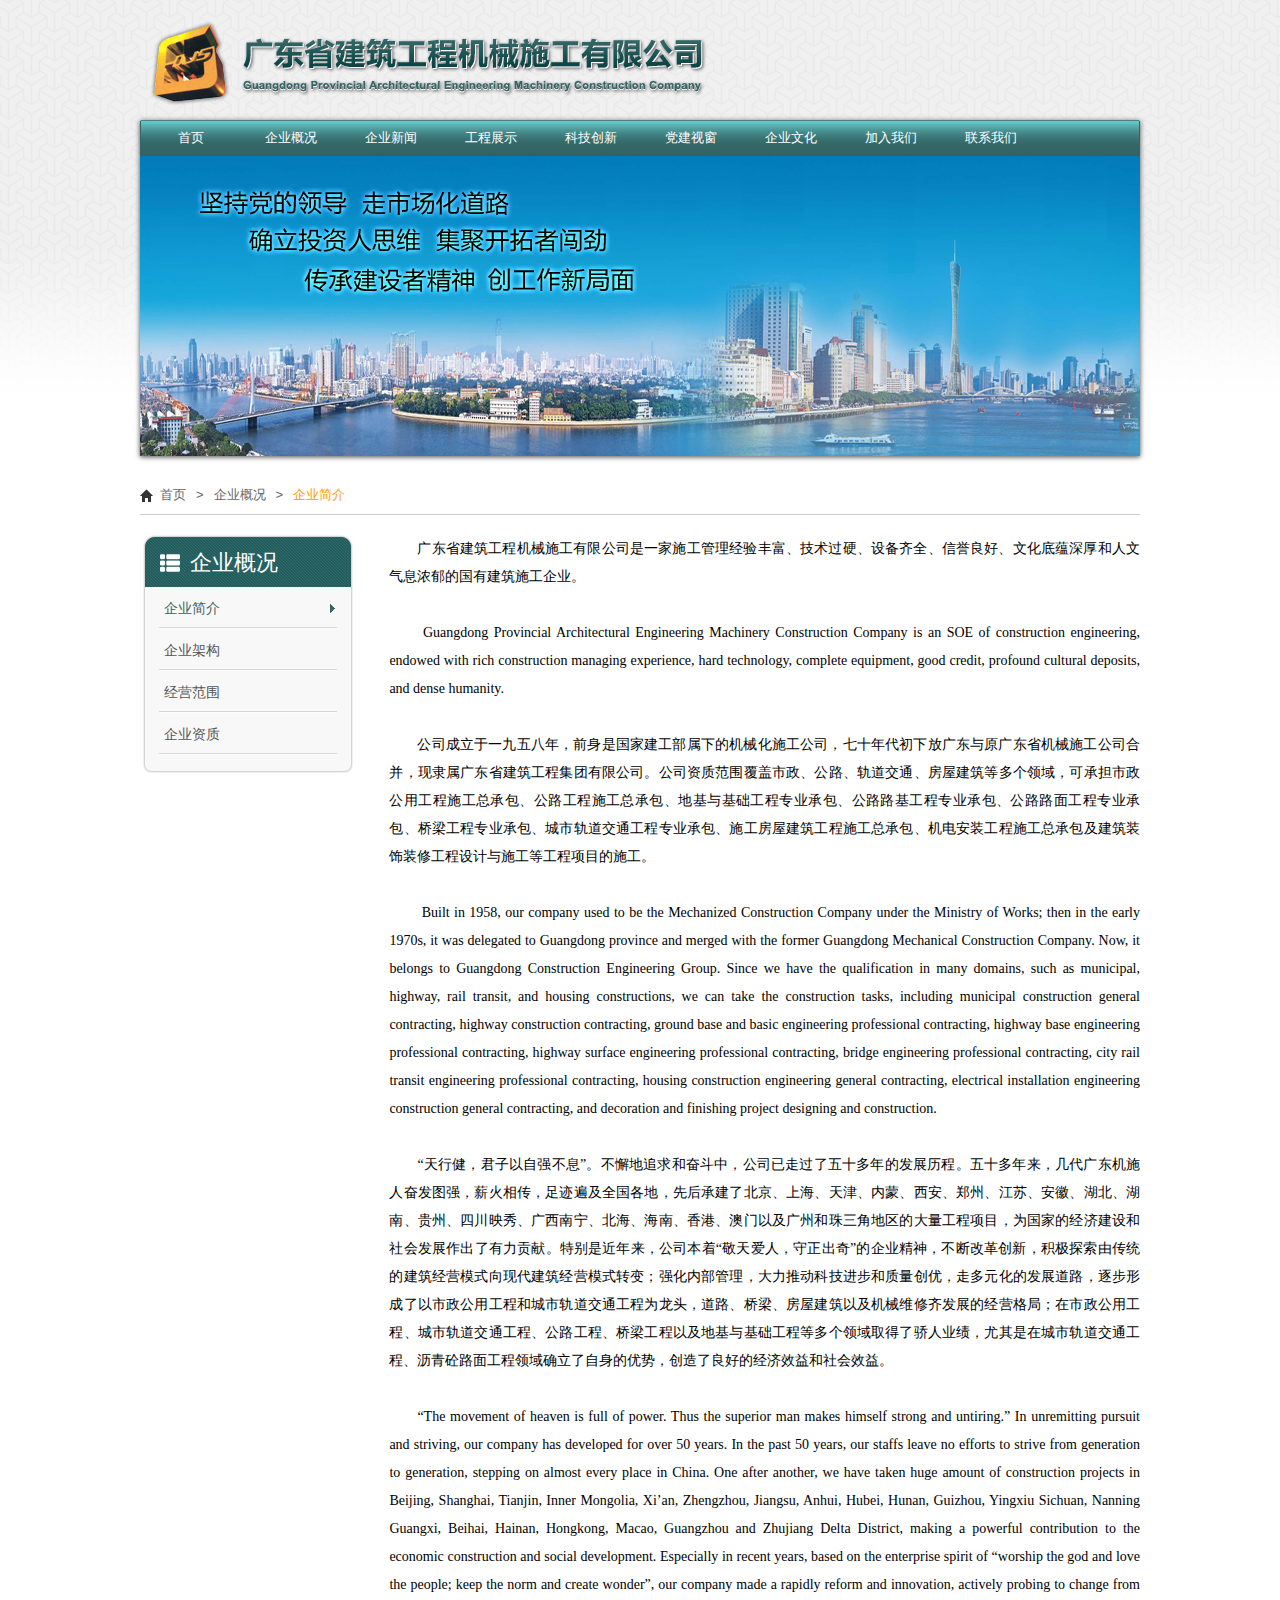
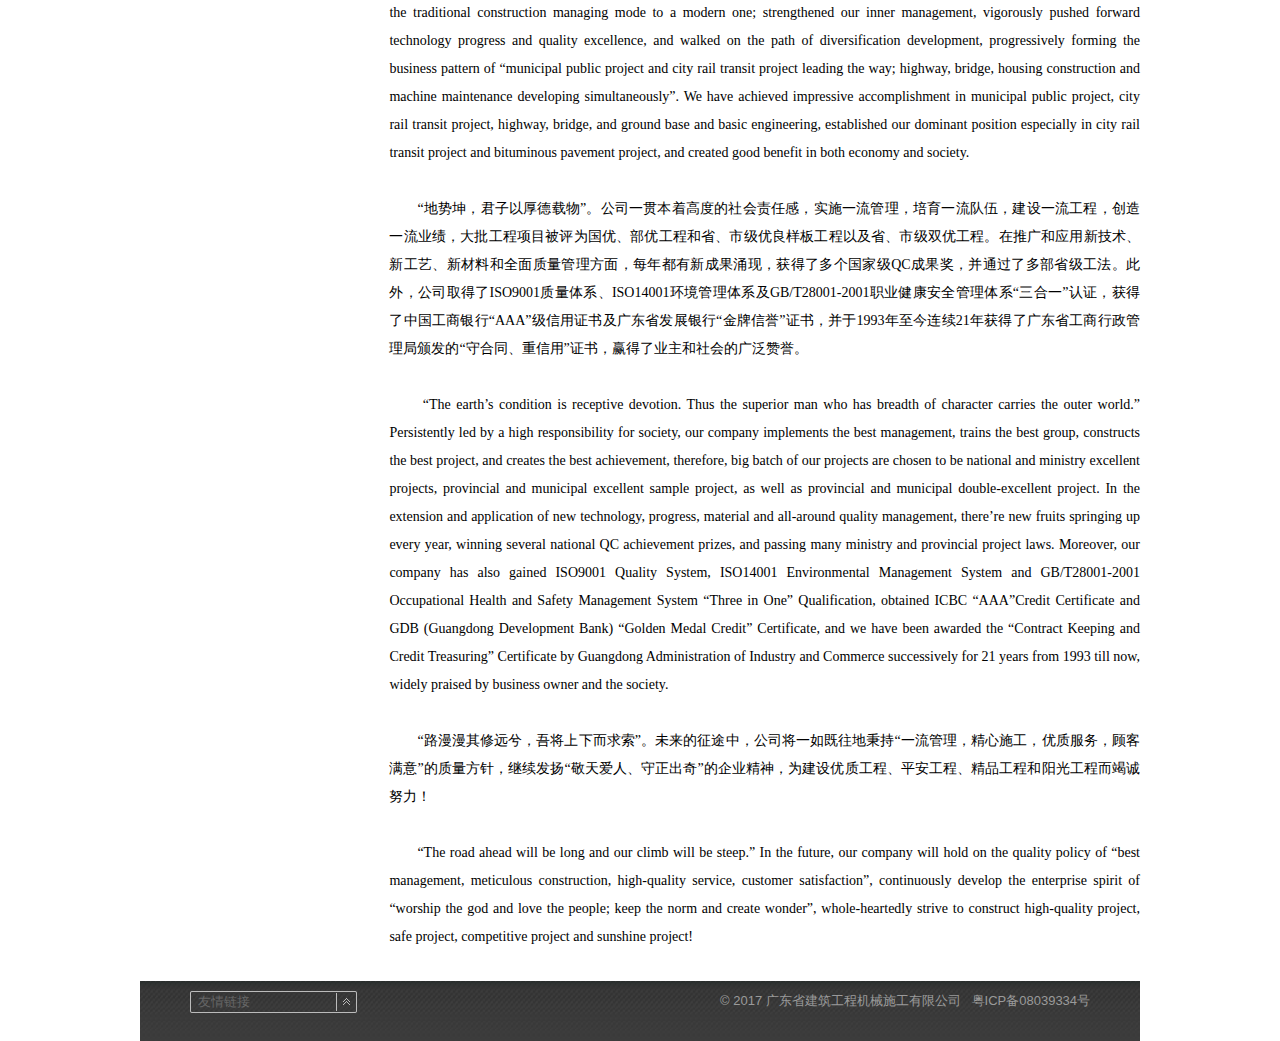
==== commit e7f41c29: "508" ====
--- a/about.html
+++ b/about.html
@@ -12,9 +12,6 @@
 <body>
     <div class="page_head">
         <div class="logo"><img src="img/logo.png" alt="" /></div>
-        <div class="links">
-            <a href="javascript:void(0);">收藏本站</a><span>|</span><a href="javascript:void(0);">设为首页</a><span>|</span><a href="javascript:void(0);">联系我们</a>
-        </div>
         <div class="clear"></div>
     </div>
 
@@ -64,9 +61,8 @@
 
     <div class="index_banner theme-default">
         <div id="slider" class="nivoSlider">
-            <a href="javascript:void();" class="nivo-imageLink"><img src="Upload/b1.jpg" alt="" title="" class="index_bannerimg" /></a>
-            <a href="javascript:void();" class="nivo-imageLink"><img src="Upload/b2.jpg" alt="" title="" class="index_bannerimg" /></a>
-            <a href="javascript:void();" class="nivo-imageLink"><img src="Upload/b3.jpg" alt="" title="" class="index_bannerimg" /></a>
+            <a href="javascript:void();" class="nivo-imageLink"><img src="img/lad01.jpg" alt="" title="" class="index_bannerimg" /></a>
+            <a href="javascript:void();" class="nivo-imageLink"><img src="img/lad02.jpg" alt="" title="" class="index_bannerimg" /></a>
         </div>
     </div>
 
--- a/css/style.css
+++ b/css/style.css
@@ -26,16 +26,13 @@
 .f_left_2{float:left; margin-left:10px;}
 
 .page_head{
-    width:1000px; height:90px; margin:0 auto;
-    background-image:url(../img/page_head.jpg);
-    background-position:center top;
-    background-repeat:no-repeat;
+    width:1000px; height:120px; margin:0 auto;
 }
 .page_head .logo{
-    float:left; margin-top:5px; height:80px;
+    float:left; height:100px; padding-top:10px;
 }
 .page_head .logo img{
-    height:80px;
+    height:100px;
 }
 .page_head .links{
     float:right; border:1px solid #dedede; border-top:none; background-color:#fff; padding:0 10px;
@@ -160,6 +157,47 @@
 .index_content01{
     padding:20px; border:1px solid #ccc; border-top:none;
 }
+
+.index_title02{
+    height:36px;
+    background-image: url(../img/title02.jpg);
+    background-position: left bottom;
+    background-repeat: repeat-x;
+    border-radius:8px 8px 0 0;
+    border:1px solid #ccc;
+    border-bottom:none;
+}
+.index_title02 .title01{
+    display:block; float:left; padding-left:10px; padding-right:40px; height:36px; color:#fff; font-weight:bold; font-size:13px; line-height:36px;
+}
+.index_title02 .title01 span{
+    display:block; height:36px; padding-left:40px;
+}
+.index_title02 .more{
+    display:block; float:right; margin-right:16px;
+}
+.index_title02 .more a{
+    font-size:12px;  line-height:36px; display:block; color:#fff;
+}
+.index_title_kejichuangxin{
+    background-image: url(../img/title_kejichuangxin.jpg);
+}
+.index_title_qiyewenhua{
+    background-image: url(../img/title_qiyewenhua.jpg);
+}
+.index_title_qiyewenhua .title01 span{
+    color:#000;
+}
+.index_title_shangjijingshen{
+    background-image: url(../img/title_shangjijingshen.jpg);
+}
+.index_title_tongzhitonggao{
+    background-image: url(../img/title_tongzhitonggao.jpg);
+}
+.index_title_tongzhitonggao .title01 span{
+    color:#000;
+}
+
 
 .index_topnews{
     border-bottom:1px dashed #cedbe4; padding-bottom:16px; margin-bottom:20px;
@@ -417,18 +455,23 @@
 
 .paging{height:50px; padding-top:15px; line-height:50px; text-align:center; overflow:hidden;} 
 .paging a{padding:5px 10px; background:#f5f5f5; color:#6a6a6a; margin-right:5px; text-decoration:none;}
-.paging a:hover,.paging a.checka{background:#ff9900; color:#fff;}
+.paging a:hover,.paging a.checka{background:#336666; color:#fff;}
 
 .newslist{
-
+    background-color:#ececec;
 }
 .newslist .item{
-    border:2px solid #c1d1d1; margin-bottom:20px;
+    border:1px solid #fff; background-color:#f3f3ef;
+}
+.newslist .item_w{
+    padding-bottom:30px; background-image:url(../img/newslist_bg.jpg); background-position:center bottom; background-repeat:no-repeat;
 }
 .newslist .p1{
     padding:18px;
     float:left;
     width:578px;
+    height:66px;
+    overflow:hidden;
 }
 .newslist .n_title{
     height:22px;
@@ -437,9 +480,12 @@
     cursor: pointer;
 }
 .newslist .n_title a{
-    color: #555555;
+    color:#336666;
     font-size:14px;
     font-weight:bold;
+}
+.newslist .n_title a:hover{
+    color:#ff9900;
 }
 .newslist .n_content{
     height:43px;
@@ -450,7 +496,7 @@
     text-indent:2em;
 }
 .newslist .n_content a{
-    color:#8a8b8d;
+    color:#999;
     line-height:20px;
 }
 
@@ -461,7 +507,7 @@
     font-family:Georgia;
     font-size:18px;
     text-align:center;
-    padding:41px 0px;
+    padding:34px 0px;
     width:140px;
 }
 
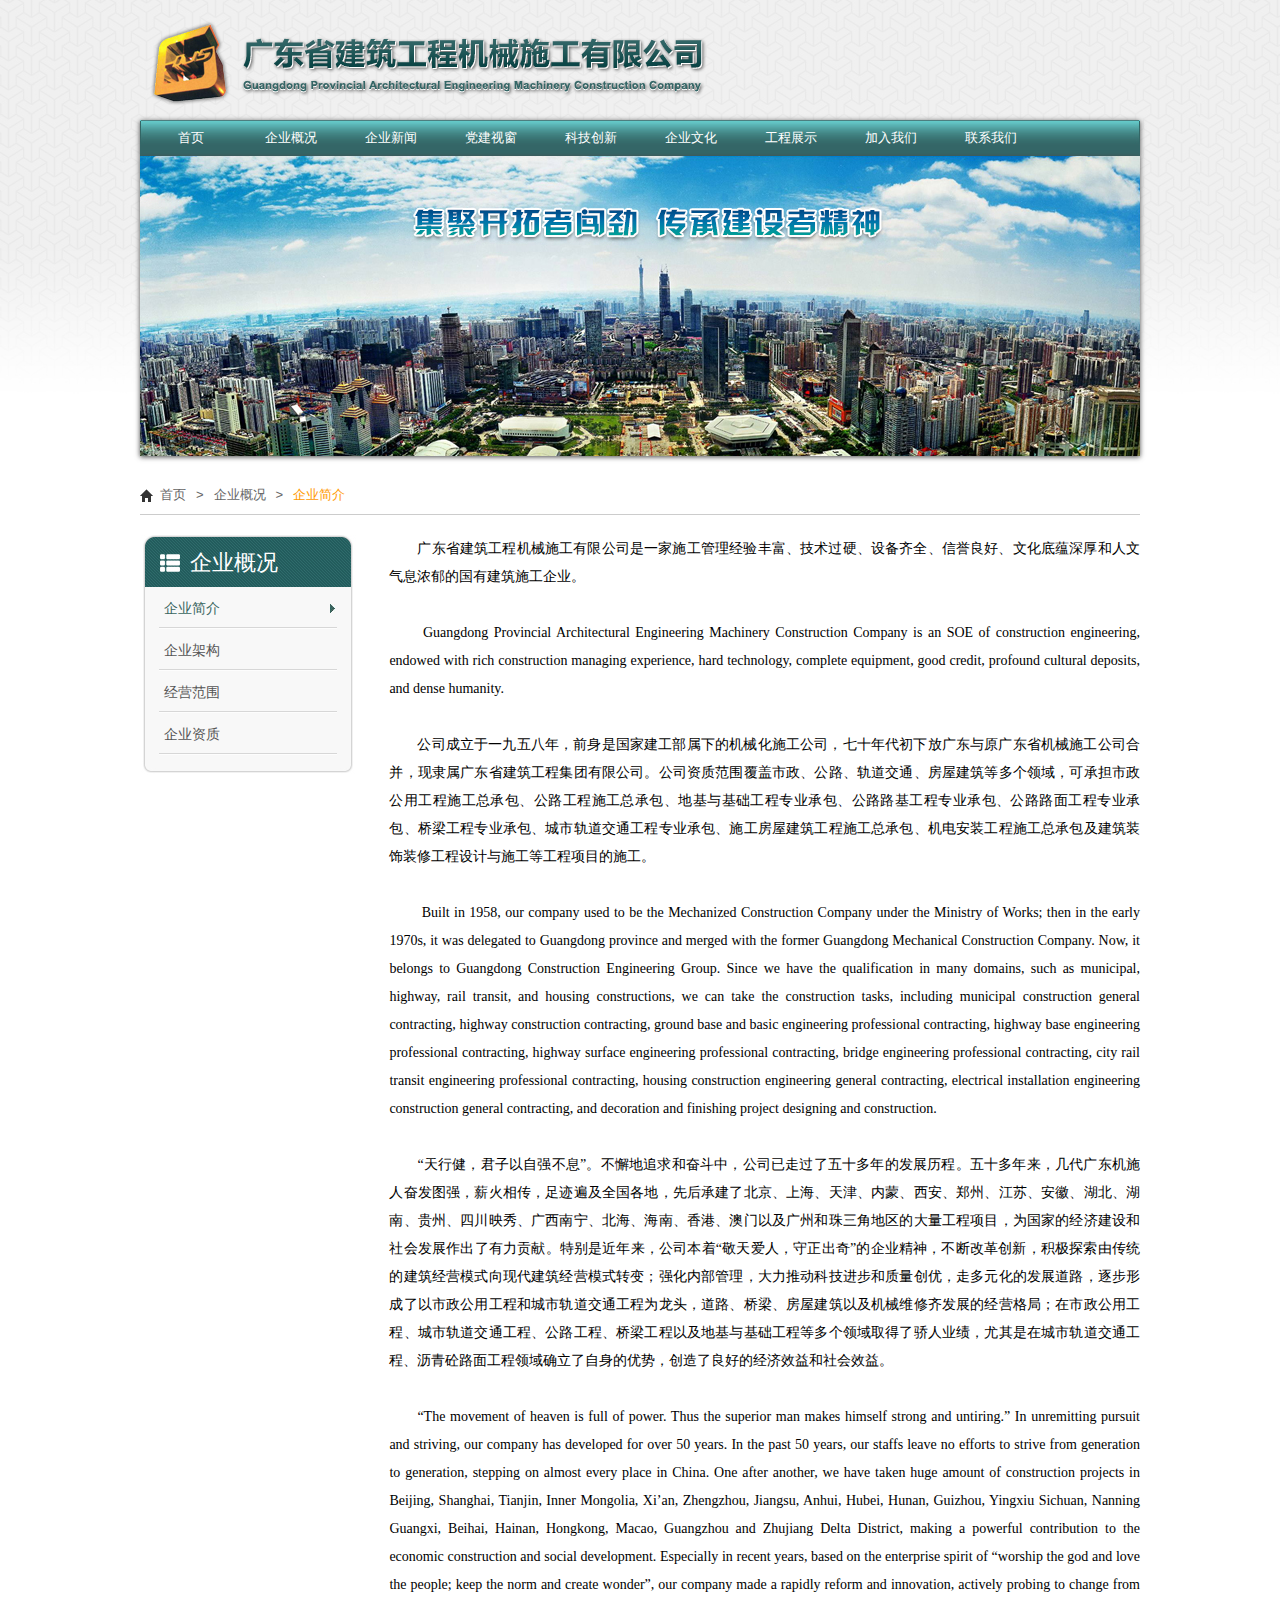
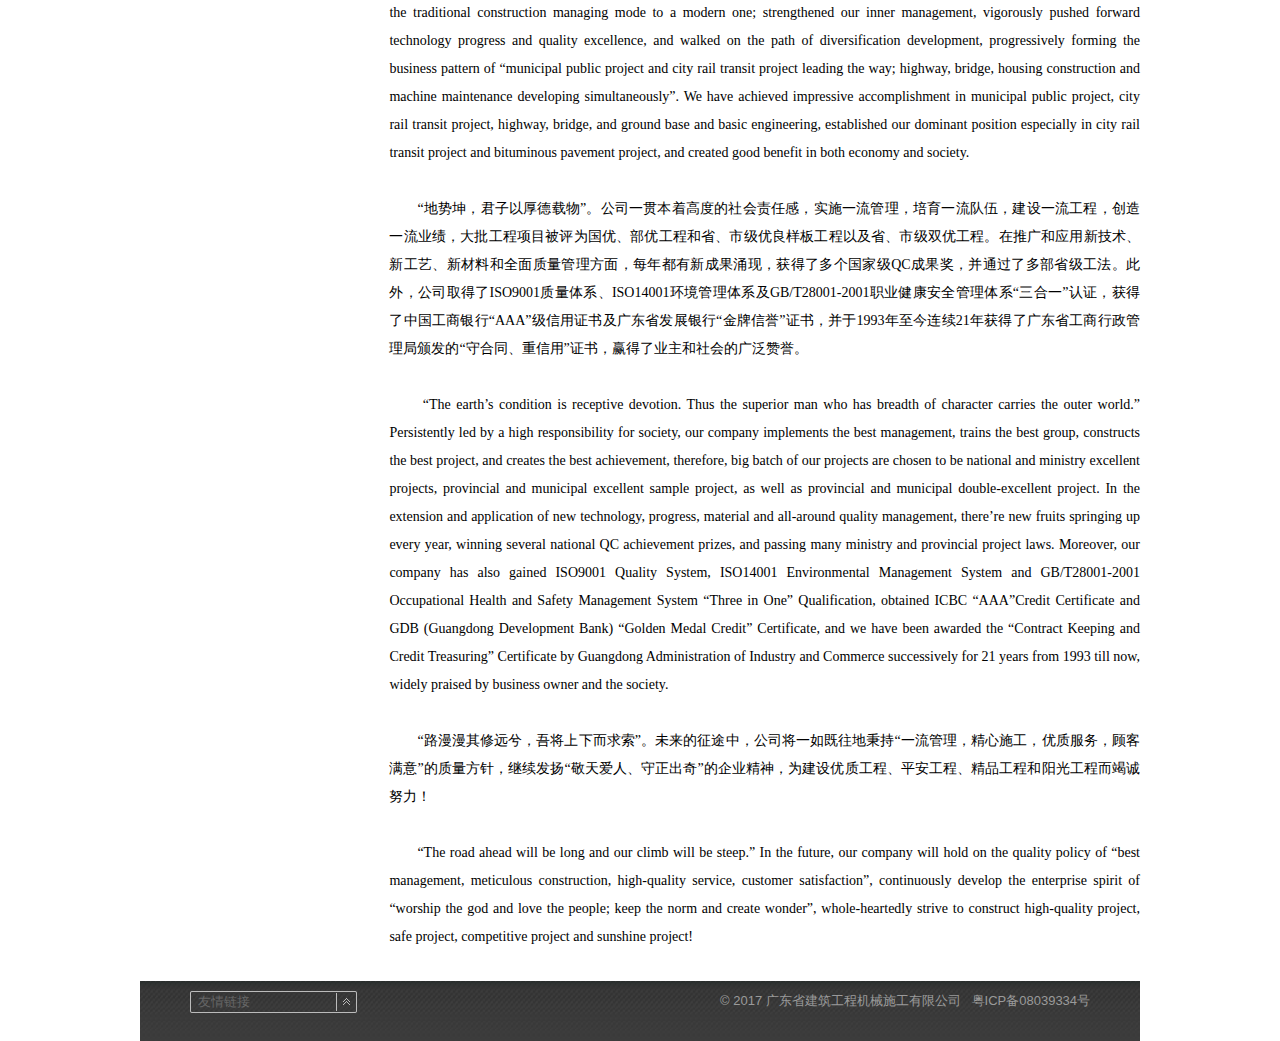
==== commit a265e7c6: "0518" ====
--- a/about.html
+++ b/about.html
@@ -20,7 +20,7 @@
             <li class="li01"><a href="javascript:void();" class="link01">首页</a></li>
             <li class="li01">
                 <a href="javascript:void();" class="link01">企业概况</a>
-                <ul class="ul02">
+                <!--<ul class="ul02">
                     <li class="li02"><a href="javascript:void();" class="link02">二级导航01</a></li>
                     <li class="li02"><a href="javascript:void();" class="link02">二级导航02</a></li>
                     <li class="li02">
@@ -32,28 +32,13 @@
                         </ul>
                     </li>
                     <li class="li02"><a href="javascript:void();" class="link02">二级导航04</a></li>
-                </ul>
+                </ul>-->
             </li>
-            <li class="li01">
-                <a href="javascript:void();" class="link01">企业新闻</a>
-                <ul class="ul02">
-                    <li class="li02"><a href="javascript:void();" class="link02">二级导航01</a></li>
-                    <li class="li02"><a href="javascript:void();" class="link02">二级导航02</a></li>
-                    <li class="li02">
-                        <a href="javascript:void();" class="link02">二级导航03</a>
-                        <ul class="ul03">
-                            <li class="li03"><a href="javascript:void();" class="link03">三级导航01</a></li>
-                            <li class="li03"><a href="javascript:void();" class="link03">三级导航02</a></li>
-                            <li class="li03"><a href="javascript:void();" class="link03">三级导航03</a></li>
-                        </ul>
-                    </li>
-                    <li class="li02"><a href="javascript:void();" class="link02">二级导航04</a></li>
-                </ul>
-            </li>
+            <li class="li01"><a href="javascript:void();" class="link01">企业新闻</a></li>
+            <li class="li01"><a href="javascript:void();" class="link01">党建视窗</a></li>
+            <li class="li01"><a href="javascript:void();" class="link01">科技创新</a></li>
+            <li class="li01"><a href="javascript:void();" class="link01">企业文化</a></li>
             <li class="li01"><a href="javascript:void();" class="link01">工程展示</a></li>
-            <li class="li01"><a href="javascript:void();" class="link01">科技创新</a></li>
-            <li class="li01"><a href="javascript:void();" class="link01">党建视窗</a></li>
-            <li class="li01"><a href="javascript:void();" class="link01">企业文化</a></li>
             <li class="li01"><a href="javascript:void();" class="link01">加入我们</a></li>
             <li class="li01"><a href="javascript:void();" class="link01">联系我们</a></li>
         </ul>
--- a/css/style.css
+++ b/css/style.css
@@ -25,6 +25,21 @@
 .f_left20{float:left; margin-left:20px;}
 .f_left_2{float:left; margin-left:10px;}
 
+#floatimg {
+    z-index:100; left:2px;  position:absolute; top:43px;
+}
+#floatimg img{
+    width:252px; height:172px;
+}
+#closead{
+    position:absolute; right:0px; bottom:0px; width:60px; height:20px; background-color:#CCC; color:red;
+    text-align:center; border:1px solid #999; line-height:20px; cursor:pointer;
+    /* for IE */
+    filter:alpha(opacity=60);
+    /* CSS3 standard */
+    opacity:0.6;
+}
+
 .page_head{
     width:1000px; height:120px; margin:0 auto;
 }
@@ -163,8 +178,7 @@
     background-image: url(../img/title02.jpg);
     background-position: left bottom;
     background-repeat: repeat-x;
-    border-radius:8px 8px 0 0;
-    border:1px solid #ccc;
+    border-radius:4px 4px 0 0;
     border-bottom:none;
 }
 .index_title02 .title01{
@@ -177,7 +191,7 @@
     display:block; float:right; margin-right:16px;
 }
 .index_title02 .more a{
-    font-size:12px;  line-height:36px; display:block; color:#fff;
+    font-size:12px;  line-height:36px; display:block;
 }
 .index_title_kejichuangxin{
     background-image: url(../img/title_kejichuangxin.jpg);
@@ -302,7 +316,7 @@
         display:block; width:300px; height:240px; overflow:hidden; float:left; text-align:center;
     }
     #flash_slider .overview li img{
-        display:block; width:300px; height:240px;
+        display:block; width:300px; height:240px; cursor:pointer;
     }
     #flash_slider .bullets{
         position:absolute; right:0px; bottom:0px;
@@ -346,7 +360,7 @@
         display:block; width:182px; height:160px; padding:3px;overflow:hidden; float:left; text-align:center;
     }
     #product_carousel .overview li img{
-        width:180px; height:120px; border:1px solid #eee;
+        width:180px; height:120px; border:1px solid #eee; cursor:pointer;
     }
     #product_carousel .product_btn {
         float:left; width:18px; margin-top:6px;
